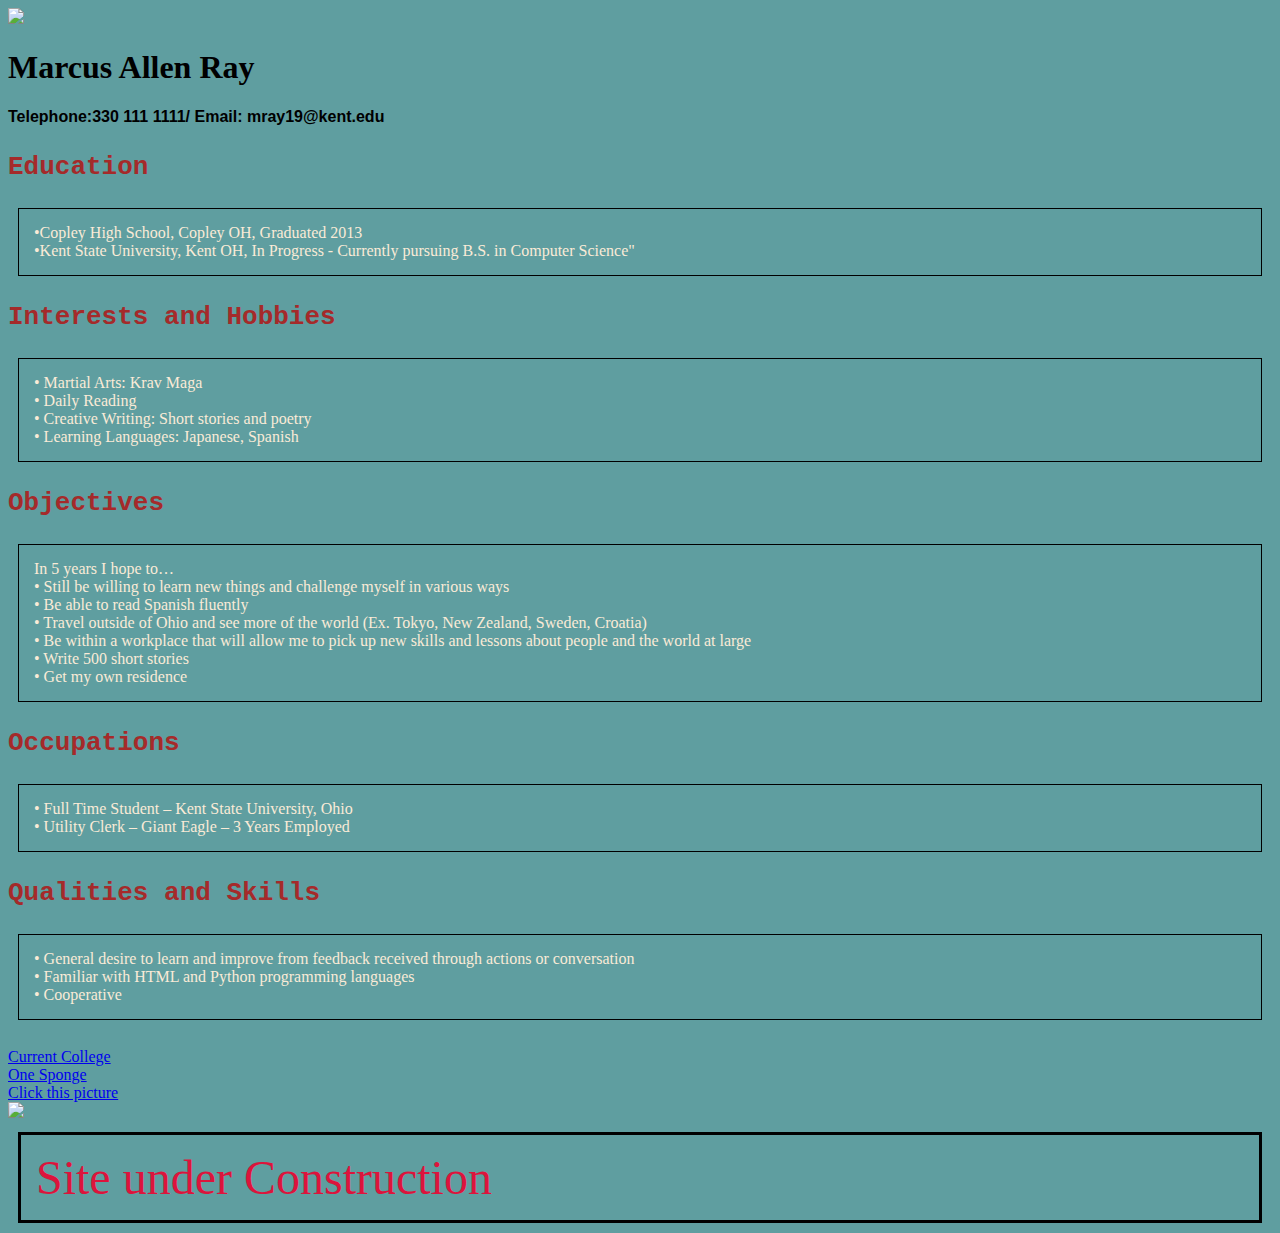
==== index.html @ 7348b2e6 "index file added" ====
<!DOCTYPE html>

<html>
<head>
    
<link rel="Stylesheet" href="StyleSheetEX.css">

<title>My Resume</title>

</head>
<body>

<img src="https://i.pinimg.com/originals/19/7a/eb/197aebf3c5f0c59aa7aefdda5c0cc470.jpg">
    
<h1>Marcus Allen Ray</h1>
<h2> Telephone:330 111 1111/ Email: mray19@kent.edu</h2>

<h3>Education</h3>
    <p>•Copley High School, Copley OH, Graduated 2013
    <br>
        •Kent State University, Kent OH,  In Progress
        -	Currently pursuing B.S. in Computer Science"</p>

<h3>Interests and Hobbies</h3>
    <p>•	Martial Arts: Krav Maga <br>
        •	Daily Reading <br>
        •	Creative Writing: Short stories and poetry <br>
        •	Learning Languages: Japanese, Spanish <br>
    </p>
    
<h3>Objectives</h3>
    <p>In 5 years I hope to… <br>
        •	Still be willing to learn new things and challenge myself in various ways <br>
        •	Be able to read Spanish fluently <br>
        •	Travel outside of Ohio and see more of the world (Ex. Tokyo, New Zealand, Sweden, Croatia) <br> 
        •	Be within a workplace that will allow me to pick up new skills and lessons about people and the world at large <br>
        •	Write 500 short stories <br>
        •	Get my own residence <br>
    </p>
    
<h3>Occupations</h3>
    <p>•	Full Time Student – Kent State University, Ohio <br>
        •	Utility Clerk – Giant Eagle – 3 Years Employed <br>
    </p>
    
<h3>Qualities and Skills</h3>
    <p>•	General desire to learn and improve from feedback received through actions or conversation <br>
        •	Familiar with HTML and Python programming languages <br>
        •	Cooperative <br>
    </p>
<br>
    
 <a href ="https://www.kent.edu">Current College</a>
<br>
 <a href ="C:\Users\Marcus\Downloads\Capstone\sponge.jpg">One Sponge</a>
<br>
<a href="C:\Users\Marcus\Downloads\Capstone\krab.gif">
    Click this picture <br>
    <img src= "https://media.giphy.com/media/CTX0ivSQbI78A/giphy.gif">
</a>
    
<br>
    <p class="Primed">Site under Construction</p>
    
</body>
</html>
---- StyleSheetEX.css ----
body {
    background-color: cadetblue;
}

h1 {
    color:black;
        font-family:serif;
            font-size: 200%;
}

h2 {
    color:black;
    font-family:sans-serif;
    font-size: 100%;
}

h3 {
    color:brown;
    font-family:monospace;
    font-size: 200%;
}


p {
   
    color:antiquewhite;
    border: 1px solid black;
    font-family:serif;
    padding: 15px; 
    margin: 10px; 
}

.Primed {
    color:crimson;
    border: 3px solid black;
    font-family:fantasy;
    font-size: 300%;
}
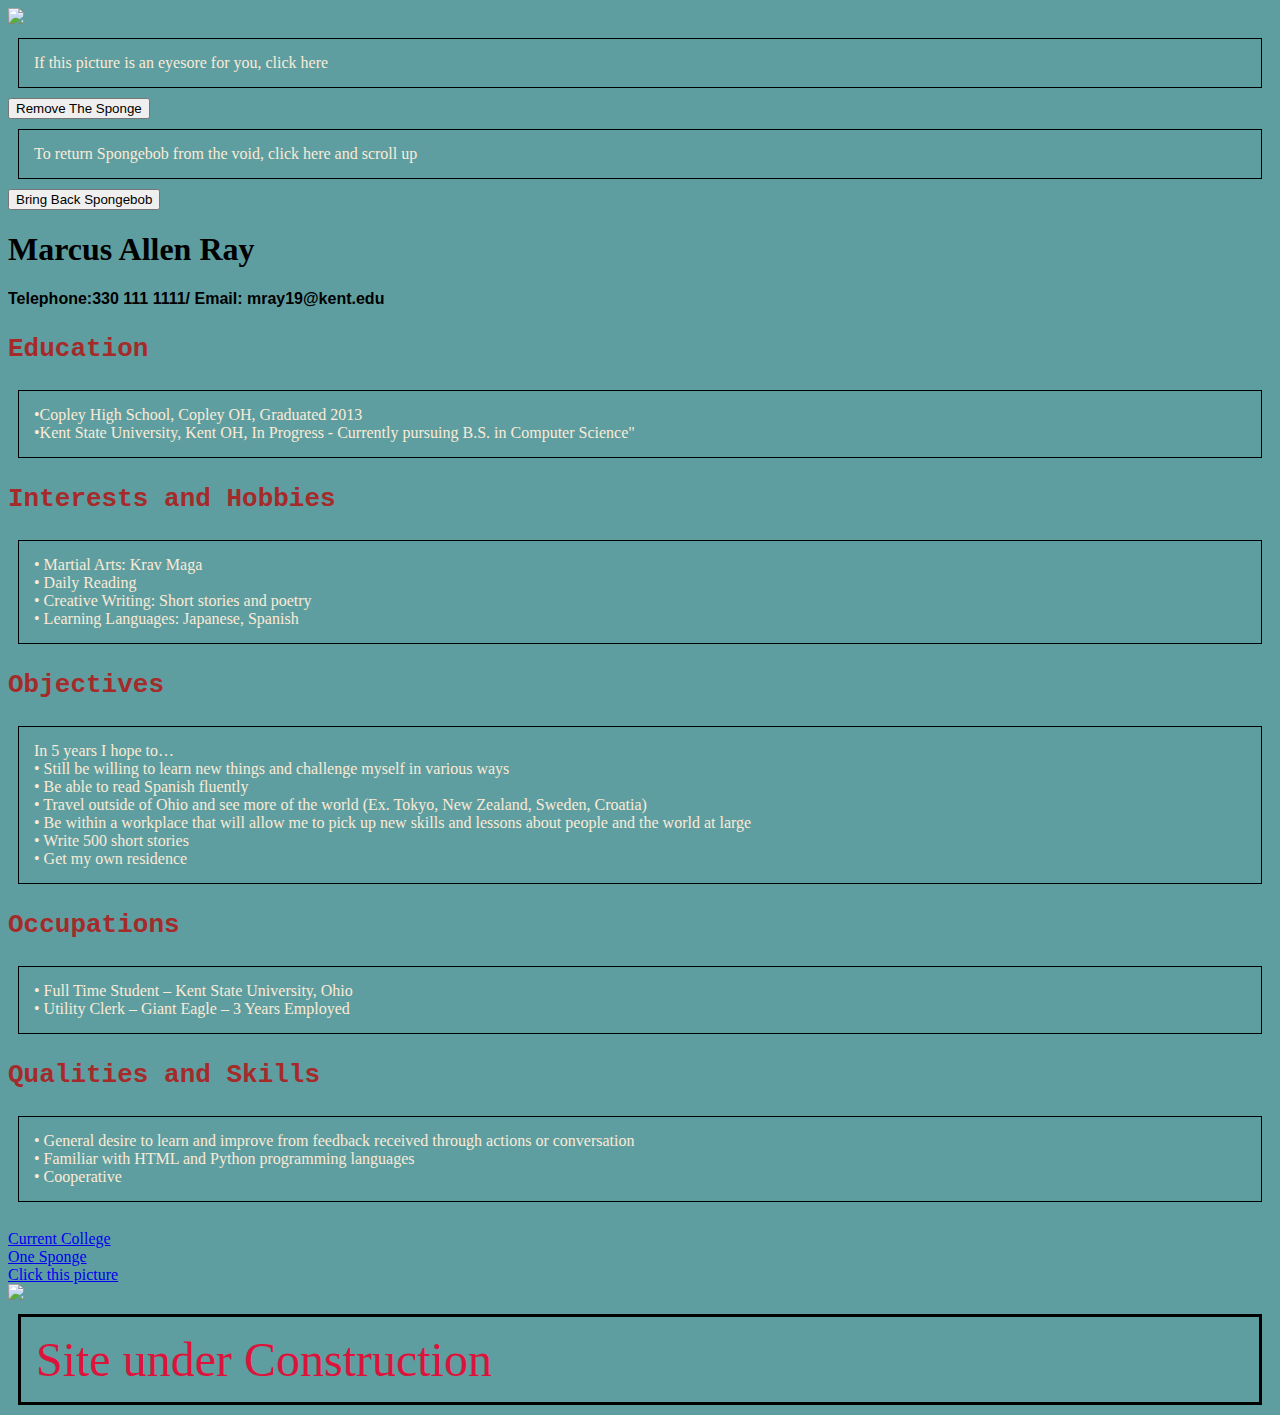
==== commit 5802d40b: "Index updated with Javascript" ====
--- a/index.html
+++ b/index.html
@@ -10,7 +10,18 @@
 </head>
 <body>
 
-<img src="https://i.pinimg.com/originals/19/7a/eb/197aebf3c5f0c59aa7aefdda5c0cc470.jpg">
+<img id = "Sponge" src="https://i.pinimg.com/originals/19/7a/eb/197aebf3c5f0c59aa7aefdda5c0cc470.jpg">
+    
+<p id = "Revoked">If this picture is an eyesore for you, click here</p>
+
+    <button type = "button" onclick = "RemoveSponge()">Remove The Sponge</button>
+    
+    <br>
+    
+<p id = "Approved">To return Spongebob from the void, click here and scroll up </p>
+    
+    <button type = "button" onclick = "BringBackSponge()">Bring Back Spongebob</button>
+    
     
 <h1>Marcus Allen Ray</h1>
 <h2> Telephone:330 111 1111/ Email: mray19@kent.edu</h2>
@@ -62,5 +73,30 @@
 <br>
     <p class="Primed">Site under Construction</p>
     
+<script>
+    
+    function RemoveSponge() {
+        
+        document.getElementById("Sponge").style.display = "None"
+        
+        document.getElementById("Revoked").style.display = "None"
+        
+    }
+    
+    function BringBackSponge() {
+        
+        document.getElementById("Sponge").style.display = "Block"
+        document.getElementById("Approved").style.display = "Block"
+        
+    }
+   
+    
+  </script>
+    
+
+    
+   
+    
+    
 </body>
 </html>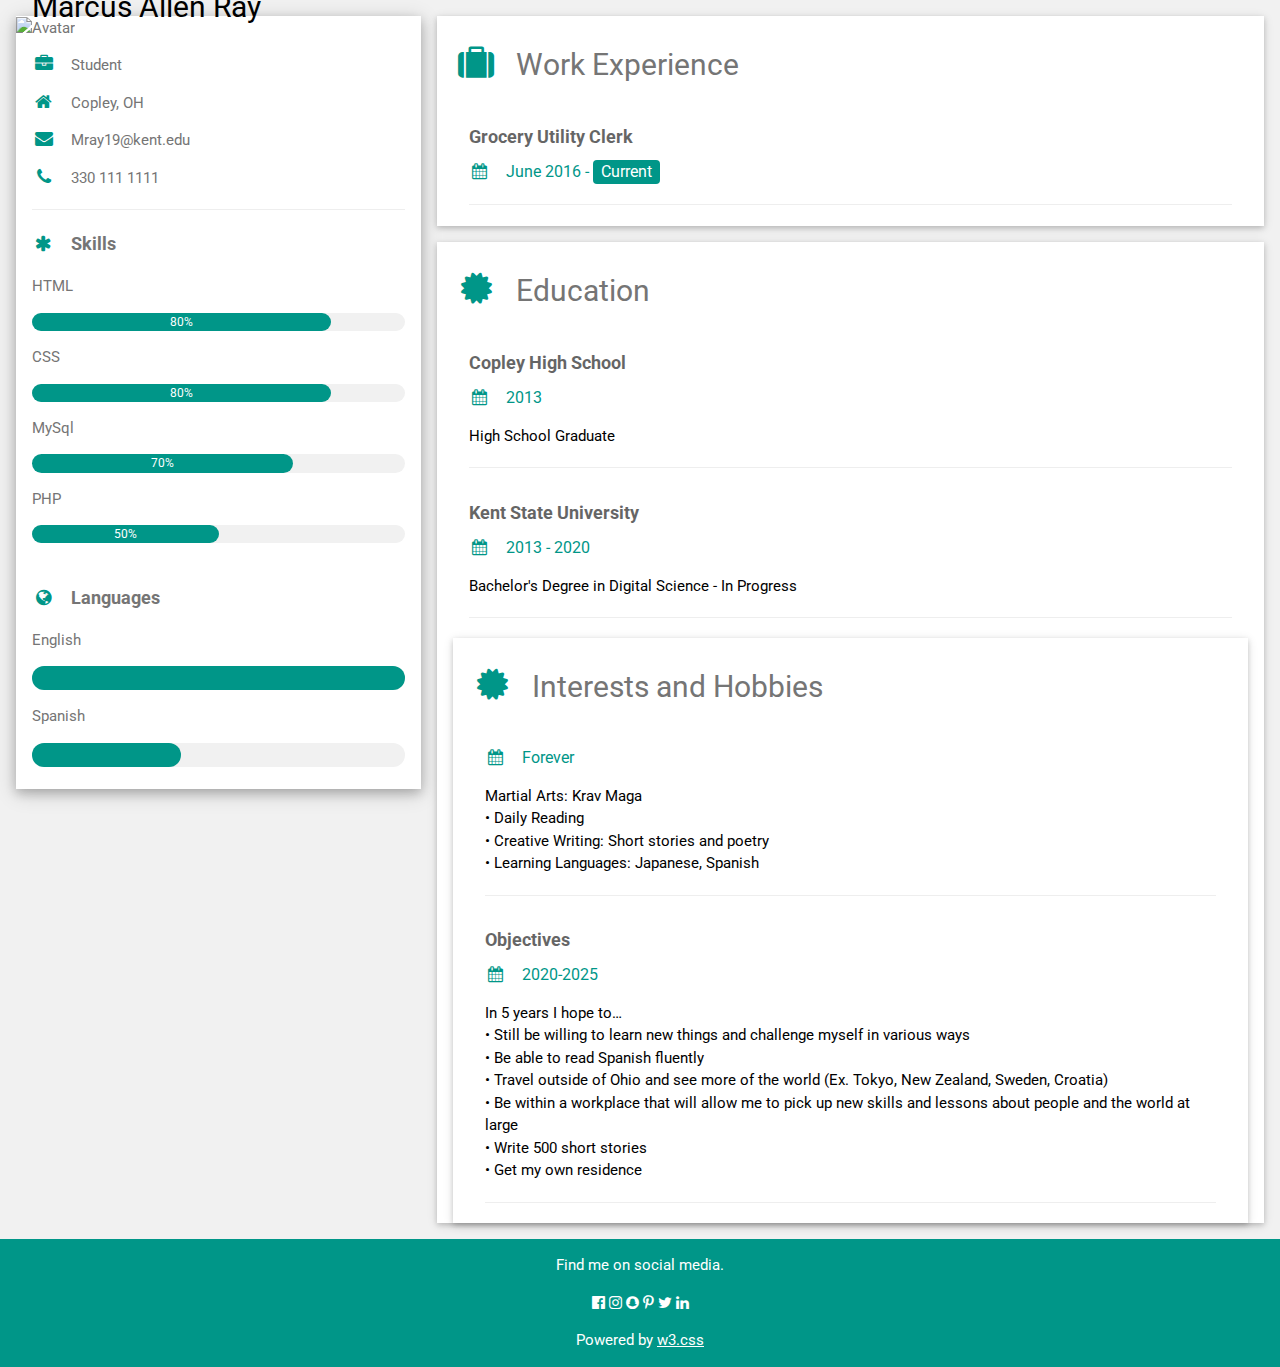
==== commit 918e794b: "Resume with W3 Template" ====
--- a/index.html
+++ b/index.html
@@ -1,102 +1,155 @@
 <!DOCTYPE html>
+<html>
+<title>W3.CSS Template</title>
+<meta charset="UTF-8">
+<meta name="viewport" content="width=device-width, initial-scale=1">
+<link rel="stylesheet" href="https://www.w3schools.com/w3css/4/w3.css">
+<link rel='stylesheet' href='https://fonts.googleapis.com/css?family=Roboto'>
+<link rel="stylesheet" href="https://cdnjs.cloudflare.com/ajax/libs/font-awesome/4.7.0/css/font-awesome.min.css">
+<style>
+html,body,h1,h2,h3,h4,h5,h6 {font-family: "Roboto", sans-serif}
+</style>
+<body class="w3-light-grey">
 
-<html>
-<head>
+<!-- Page Container -->
+<div class="w3-content w3-margin-top" style="max-width:1400px;">
+
+  <!-- The Grid -->
+  <div class="w3-row-padding">
+  
+    <!-- Left Column -->
+    <div class="w3-third">
     
-<link rel="Stylesheet" href="StyleSheetEX.css">
+      <div class="w3-white w3-text-grey w3-card-4">
+        <div class="w3-display-container">
+          <img src="https://i.pinimg.com/originals/19/7a/eb/197aebf3c5f0c59aa7aefdda5c0cc470.jpg" style="width:100%" alt="Avatar">
+          <div class="w3-display-bottomleft w3-container w3-text-black">
+            <h2>Marcus Allen Ray</h2>
+          </div>
+        </div>
+        <div class="w3-container">
+          <p><i class="fa fa-briefcase fa-fw w3-margin-right w3-large w3-text-teal"></i>Student</p>
+          <p><i class="fa fa-home fa-fw w3-margin-right w3-large w3-text-teal"></i>Copley, OH</p>
+          <p><i class="fa fa-envelope fa-fw w3-margin-right w3-large w3-text-teal"></i>Mray19@kent.edu</p>
+          <p><i class="fa fa-phone fa-fw w3-margin-right w3-large w3-text-teal"></i>330 111 1111</p>
+          <hr>
 
-<title>My Resume</title>
+          <p class="w3-large"><b><i class="fa fa-asterisk fa-fw w3-margin-right w3-text-teal"></i>Skills</b></p>
+          <p>HTML</p>
+          <div class="w3-light-grey w3-round-xlarge w3-small">
+            <div class="w3-container w3-center w3-round-xlarge w3-teal" style="width:80%">80%</div>
+          </div>
+          <p>CSS</p>
+          <div class="w3-light-grey w3-round-xlarge w3-small">
+            <div class="w3-container w3-center w3-round-xlarge w3-teal" style="width:80%">
+              <div class="w3-center w3-text-white">80%</div>
+            </div>
+          </div>
+          <p>MySql</p>
+          <div class="w3-light-grey w3-round-xlarge w3-small">
+            <div class="w3-container w3-center w3-round-xlarge w3-teal" style="width:70%">70%</div>
+          </div>
+          <p>PHP</p>
+          <div class="w3-light-grey w3-round-xlarge w3-small">
+            <div class="w3-container w3-center w3-round-xlarge w3-teal" style="width:50%">50%</div>
+          </div>
+          <br>
 
-</head>
-<body>
+          <p class="w3-large w3-text-theme"><b><i class="fa fa-globe fa-fw w3-margin-right w3-text-teal"></i>Languages</b></p>
+          <p>English</p>
+          <div class="w3-light-grey w3-round-xlarge">
+            <div class="w3-round-xlarge w3-teal" style="height:24px;width:100%"></div>
+          </div>
+          <p>Spanish</p>
+          <div class="w3-light-grey w3-round-xlarge">
+            <div class="w3-round-xlarge w3-teal" style="height:24px;width:40%"></div>
+          </div>
+          <br>
+        </div>
+      </div><br>
 
-<img id = "Sponge" src="https://i.pinimg.com/originals/19/7a/eb/197aebf3c5f0c59aa7aefdda5c0cc470.jpg">
+    <!-- End Left Column -->
+    </div>
+
+    <!-- Right Column -->
+    <div class="w3-twothird">
     
-<p id = "Revoked">If this picture is an eyesore for you, click here</p>
+      <div class="w3-container w3-card w3-white w3-margin-bottom">
+        <h2 class="w3-text-grey w3-padding-16"><i class="fa fa-suitcase fa-fw w3-margin-right w3-xxlarge w3-text-teal"></i>Work Experience</h2>
+        <div class="w3-container">
+          <h5 class="w3-opacity"><b>Grocery Utility Clerk</b></h5>
+          <h6 class="w3-text-teal"><i class="fa fa-calendar fa-fw w3-margin-right"></i>June 2016 - <span class="w3-tag w3-teal w3-round">Current</span></h6>
+          <p></p>
+          <hr>
+        </div>
+        
+    
+      </div>
 
-    <button type = "button" onclick = "RemoveSponge()">Remove The Sponge</button>
-    
-    <br>
-    
-<p id = "Approved">To return Spongebob from the void, click here and scroll up </p>
-    
-    <button type = "button" onclick = "BringBackSponge()">Bring Back Spongebob</button>
-    
-    
-<h1>Marcus Allen Ray</h1>
-<h2> Telephone:330 111 1111/ Email: mray19@kent.edu</h2>
-
-<h3>Education</h3>
-    <p>•Copley High School, Copley OH, Graduated 2013
-    <br>
-        •Kent State University, Kent OH,  In Progress
-        -	Currently pursuing B.S. in Computer Science"</p>
-
-<h3>Interests and Hobbies</h3>
-    <p>•	Martial Arts: Krav Maga <br>
+      <div class="w3-container w3-card w3-white">
+        <h2 class="w3-text-grey w3-padding-16"><i class="fa fa-certificate fa-fw w3-margin-right w3-xxlarge w3-text-teal"></i>Education</h2>
+        <div class="w3-container">
+          <h5 class="w3-opacity"><b>Copley High School</b></h5>
+          <h6 class="w3-text-teal"><i class="fa fa-calendar fa-fw w3-margin-right"></i>2013</h6>
+          <p>High School Graduate</p>
+          <hr>
+        </div>
+        <div class="w3-container">
+          <h5 class="w3-opacity"><b>Kent State University</b></h5>
+          <h6 class="w3-text-teal"><i class="fa fa-calendar fa-fw w3-margin-right"></i>2013 - 2020</h6>
+          <p>Bachelor's Degree in Digital Science - In Progress</p>
+          <hr>
+        </div>
+          
+       <div class="w3-container w3-card w3-white">
+        <h2 class="w3-text-grey w3-padding-16"><i class="fa fa-certificate fa-fw w3-margin-right w3-xxlarge w3-text-teal"></i>Interests and Hobbies</h2>
+        <div class="w3-container">
+          <h5 class="w3-opacity"><b></b></h5>
+          <h6 class="w3-text-teal"><i class="fa fa-calendar fa-fw w3-margin-right"></i>Forever</h6>
+          <p>Martial Arts: Krav Maga <br>
         •	Daily Reading <br>
         •	Creative Writing: Short stories and poetry <br>
-        •	Learning Languages: Japanese, Spanish <br>
-    </p>
-    
-<h3>Objectives</h3>
-    <p>In 5 years I hope to… <br>
+        •	Learning Languages: Japanese, Spanish <br></p>
+          <hr>
+        </div>
+        <div class="w3-container">
+          <h5 class="w3-opacity"><b>Objectives</b></h5>
+          <h6 class="w3-text-teal"><i class="fa fa-calendar fa-fw w3-margin-right"></i>2020-2025</h6>
+          <p>In 5 years I hope to… <br>
         •	Still be willing to learn new things and challenge myself in various ways <br>
         •	Be able to read Spanish fluently <br>
         •	Travel outside of Ohio and see more of the world (Ex. Tokyo, New Zealand, Sweden, Croatia) <br> 
         •	Be within a workplace that will allow me to pick up new skills and lessons about people and the world at large <br>
         •	Write 500 short stories <br>
-        •	Get my own residence <br>
-    </p>
+        •	Get my own residence <br></p>
+          <hr>
+        </div>
+        
+           
+           
+           
+           
+      </div>
+
+    <!-- End Right Column -->
+    </div>
     
-<h3>Occupations</h3>
-    <p>•	Full Time Student – Kent State University, Ohio <br>
-        •	Utility Clerk – Giant Eagle – 3 Years Employed <br>
-    </p>
-    
-<h3>Qualities and Skills</h3>
-    <p>•	General desire to learn and improve from feedback received through actions or conversation <br>
-        •	Familiar with HTML and Python programming languages <br>
-        •	Cooperative <br>
-    </p>
-<br>
-    
- <a href ="https://www.kent.edu">Current College</a>
-<br>
- <a href ="C:\Users\Marcus\Downloads\Capstone\sponge.jpg">One Sponge</a>
-<br>
-<a href="C:\Users\Marcus\Downloads\Capstone\krab.gif">
-    Click this picture <br>
-    <img src= "https://media.giphy.com/media/CTX0ivSQbI78A/giphy.gif">
-</a>
-    
-<br>
-    <p class="Primed">Site under Construction</p>
-    
-<script>
-    
-    function RemoveSponge() {
-        
-        document.getElementById("Sponge").style.display = "None"
-        
-        document.getElementById("Revoked").style.display = "None"
-        
-    }
-    
-    function BringBackSponge() {
-        
-        document.getElementById("Sponge").style.display = "Block"
-        document.getElementById("Approved").style.display = "Block"
-        
-    }
-   
-    
-  </script>
-    
+  <!-- End Grid -->
+  </div>
+  
+  <!-- End Page Container -->
+</div>
 
-    
-   
-    
-    
+<footer class="w3-container w3-teal w3-center w3-margin-top">
+  <p>Find me on social media.</p>
+  <i class="fa fa-facebook-official w3-hover-opacity"></i>
+  <i class="fa fa-instagram w3-hover-opacity"></i>
+  <i class="fa fa-snapchat w3-hover-opacity"></i>
+  <i class="fa fa-pinterest-p w3-hover-opacity"></i>
+  <i class="fa fa-twitter w3-hover-opacity"></i>
+  <i class="fa fa-linkedin w3-hover-opacity"></i>
+  <p>Powered by <a href="https://www.w3schools.com/w3css/default.asp" target="_blank">w3.css</a></p>
+</footer>
+
 </body>
 </html>